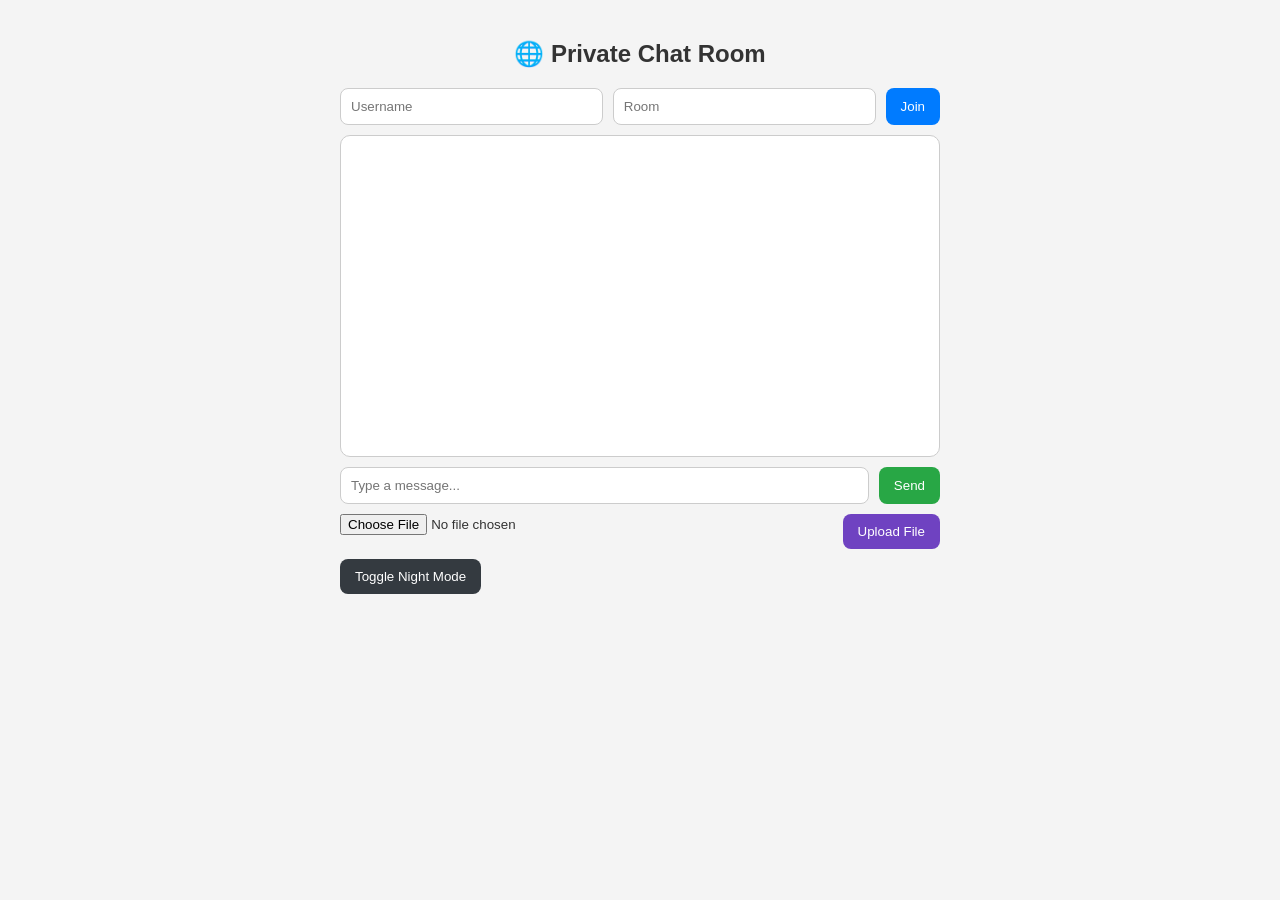
==== templates/index.html @ f73168be "Initial commit" ====
<!DOCTYPE html>
<html>
<head>
    <title>Private Chat Room</title>
    <script src="https://cdn.socket.io/4.0.0/socket.io.min.js"></script>
    <meta name="viewport" content="width=device-width, initial-scale=1">
</head>
<body style="margin:0; font-family:Arial,sans-serif; background-color:#f4f4f4; color:#333;">
    <div id="container" style="padding:20px; max-width:600px; margin:auto;">
        <h2 style="text-align:center;">🌐 Private Chat Room</h2>
        <div style="display:flex; gap:10px; margin-bottom:10px;">
            <input id="username" placeholder="Username" style="flex:1; padding:10px; border:1px solid #ccc; border-radius:8px;">
            <input id="room" placeholder="Room" style="flex:1; padding:10px; border:1px solid #ccc; border-radius:8px;">
            <button onclick="joinRoom()" style="padding:10px 15px; border:none; background-color:#007bff; color:white; border-radius:8px;">Join</button>
        </div>

        <div id="chat" style="height:300px; overflow-y:auto; background:white; padding:10px; border-radius:10px; border:1px solid #ccc; margin-bottom:10px;"></div>

        <div style="display:flex; gap:10px; margin-bottom:10px;">
            <input id="message" placeholder="Type a message..." style="flex:1; padding:10px; border:1px solid #ccc; border-radius:8px;">
            <button onclick="sendMessage()" style="padding:10px 15px; border:none; background-color:#28a745; color:white; border-radius:8px;">Send</button>
        </div>

        <div style="display:flex; gap:10px; margin-bottom:10px;">
            <input type="file" id="fileInput" style="flex:1;">
            <button onclick="uploadFile()" style="padding:10px 15px; border:none; background-color:#6f42c1; color:white; border-radius:8px;">Upload File</button>
        </div>

        <button onclick="toggleDarkMode()" style="padding:10px 15px; border:none; background-color:#343a40; color:white; border-radius:8px;">Toggle Night Mode</button>
    </div>

    <script>
        const socket = io();
        let currentRoom = "";
        let username = "";

        function joinRoom() {
            username = document.getElementById("username").value;
            currentRoom = document.getElementById("room").value;
            if (username && currentRoom) {
                socket.emit("join", { username, room: currentRoom });
            }
        }

        function sendMessage() {
            const message = document.getElementById("message").value;
            if (message && currentRoom && username) {
                socket.emit("private_message", { username, message, room: currentRoom });
                document.getElementById("message").value = "";
            }
        }

        function uploadFile() {
            const fileInput = document.getElementById("fileInput");
            const file = fileInput.files[0];
            if (!file) return alert("No file selected");

            const reader = new FileReader();
            reader.onload = function(e) {
                const base64 = e.target.result;
                socket.emit("private_message", {
                    username,
                    message: `<a href="${base64}" download="${file.name}">📁 ${file.name}</a>`,
                    room: currentRoom
                });
            };
            reader.readAsDataURL(file);
        }

        socket.on("private_message", data => {
            const chat = document.getElementById("chat");
            const div = document.createElement("div");
            div.innerHTML = `<strong>${data.username}:</strong> ${data.message}`;
            div.style.marginBottom = "5px";
            chat.appendChild(div);
            chat.scrollTop = chat.scrollHeight;
        });

        function toggleDarkMode() {
            const body = document.body;
            const currentBg = body.style.backgroundColor;
            const dark = currentBg !== "rgb(34, 34, 34)";
            body.style.backgroundColor = dark ? "#222" : "#f4f4f4";
            body.style.color = dark ? "#f4f4f4" : "#333";
            document.getElementById("chat").style.backgroundColor = dark ? "#333" : "#fff";
            document.getElementById("chat").style.color = dark ? "#fff" : "#000";
        }
    </script>
</body>
</html>
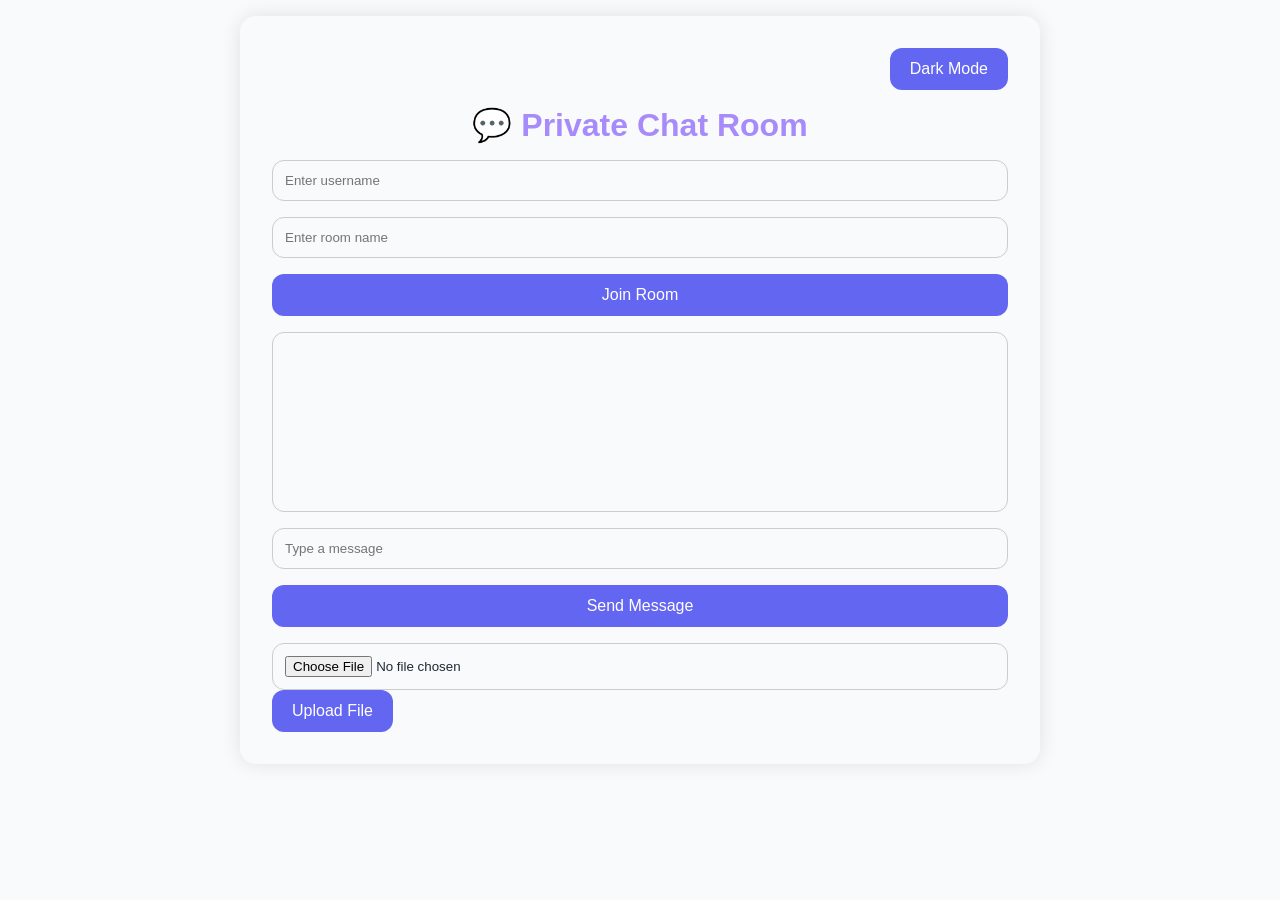
==== commit 687f2c2c: "Fix: Added CORS and eventlet support" ====
--- a/templates/index.html
+++ b/templates/index.html
@@ -1,92 +1,192 @@
 <!DOCTYPE html>
-<html>
+<html lang="en">
 <head>
+    <meta charset="UTF-8">
+    <meta name="viewport" content="width=device-width, initial-scale=1.0">
     <title>Private Chat Room</title>
-    <script src="https://cdn.socket.io/4.0.0/socket.io.min.js"></script>
-    <meta name="viewport" content="width=device-width, initial-scale=1">
-</head>
-<body style="margin:0; font-family:Arial,sans-serif; background-color:#f4f4f4; color:#333;">
-    <div id="container" style="padding:20px; max-width:600px; margin:auto;">
-        <h2 style="text-align:center;">🌐 Private Chat Room</h2>
-        <div style="display:flex; gap:10px; margin-bottom:10px;">
-            <input id="username" placeholder="Username" style="flex:1; padding:10px; border:1px solid #ccc; border-radius:8px;">
-            <input id="room" placeholder="Room" style="flex:1; padding:10px; border:1px solid #ccc; border-radius:8px;">
-            <button onclick="joinRoom()" style="padding:10px 15px; border:none; background-color:#007bff; color:white; border-radius:8px;">Join</button>
-        </div>
+    <script src="https://cdn.socket.io/4.7.2/socket.io.min.js"></script>
+    <style>
+        :root {
+            --bg-color: #f9fafb;
+            --text-color: #1f2937;
+            --button-bg: #6366f1;
+            --button-text: #ffffff;
+            --accent: #a78bfa;
+            --hover-glow: 0 0 12px rgba(167, 139, 250, 0.6);
+        }
 
-        <div id="chat" style="height:300px; overflow-y:auto; background:white; padding:10px; border-radius:10px; border:1px solid #ccc; margin-bottom:10px;"></div>
+        body.dark-mode {
+            --bg-color: #111827;
+            --text-color: #f3f4f6;
+            --button-bg: #8b5cf6;
+            --button-text: #ffffff;
+            --accent: #d8b4fe;
+            --hover-glow: 0 0 12px rgba(216, 180, 254, 0.6);
+        }
 
-        <div style="display:flex; gap:10px; margin-bottom:10px;">
-            <input id="message" placeholder="Type a message..." style="flex:1; padding:10px; border:1px solid #ccc; border-radius:8px;">
-            <button onclick="sendMessage()" style="padding:10px 15px; border:none; background-color:#28a745; color:white; border-radius:8px;">Send</button>
-        </div>
+        * {
+            box-sizing: border-box;
+            scroll-behavior: smooth;
+        }
 
-        <div style="display:flex; gap:10px; margin-bottom:10px;">
-            <input type="file" id="fileInput" style="flex:1;">
-            <button onclick="uploadFile()" style="padding:10px 15px; border:none; background-color:#6f42c1; color:white; border-radius:8px;">Upload File</button>
-        </div>
+        body {
+            font-family: 'Segoe UI', Tahoma, Geneva, Verdana, sans-serif;
+            background-color: var(--bg-color);
+            color: var(--text-color);
+            margin: 0;
+            padding: 1rem;
+            transition: background-color 0.4s ease, color 0.4s ease;
+        }
 
-        <button onclick="toggleDarkMode()" style="padding:10px 15px; border:none; background-color:#343a40; color:white; border-radius:8px;">Toggle Night Mode</button>
-    </div>
+        .container {
+            max-width: 800px;
+            margin: auto;
+            padding: 2rem;
+            background-color: var(--bg-color);
+            border-radius: 1rem;
+            box-shadow: 0 0 20px rgba(0,0,0,0.1);
+            display: flex;
+            flex-direction: column;
+            gap: 1rem;
+        }
 
-    <script>
-        const socket = io();
-        let currentRoom = "";
-        let username = "";
+        h2 {
+            text-align: center;
+            margin: 0;
+            font-size: 2rem;
+            color: var(--accent);
+            transition: color 0.3s;
+        }
 
-        function joinRoom() {
-            username = document.getElementById("username").value;
-            currentRoom = document.getElementById("room").value;
-            if (username && currentRoom) {
-                socket.emit("join", { username, room: currentRoom });
+        input[type=text], input[type=file], textarea {
+            padding: 0.75rem;
+            border: 1px solid #ccc;
+            border-radius: 0.75rem;
+            width: 100%;
+            background-color: var(--bg-color);
+            color: var(--text-color);
+            transition: border 0.3s;
+        }
+
+        input[type=text]:focus, textarea:focus {
+            outline: none;
+            border-color: var(--accent);
+        }
+
+        textarea {
+            height: 180px;
+            resize: none;
+            overflow-y: auto;
+        }
+
+        button {
+            background-color: var(--button-bg);
+            color: var(--button-text);
+            border: none;
+            padding: 0.75rem 1.25rem;
+            border-radius: 0.75rem;
+            cursor: pointer;
+            font-size: 1rem;
+            transition: background-color 0.3s, box-shadow 0.3s;
+        }
+
+        button:hover {
+            box-shadow: var(--hover-glow);
+        }
+
+        .toggle-mode {
+            align-self: flex-end;
+        }
+
+        @media (max-width: 600px) {
+            .container {
+                padding: 1rem;
+            }
+
+            h2 {
+                font-size: 1.5rem;
+            }
+
+            button {
+                width: 100%;
             }
         }
+    </style>
+</head>
+<body>
+<div class="container">
+    <button class="toggle-mode" id="toggleBtn" onclick="toggleMode()">Dark Mode</button>
+    <h2>💬 Private Chat Room</h2>
+    <input id="username" type="text" placeholder="Enter username">
+    <input id="room" type="text" placeholder="Enter room name">
+    <button onclick="joinRoom()">Join Room</button>
+    <textarea id="chat" readonly></textarea>
+    <input id="message" type="text" placeholder="Type a message">
+    <button onclick="sendMessage()">Send Message</button>
+    <form id="uploadForm" enctype="multipart/form-data">
+        <input id="file" type="file" name="file">
+        <button type="submit">Upload File</button>
+    </form>
+</div>
 
-        function sendMessage() {
-            const message = document.getElementById("message").value;
-            if (message && currentRoom && username) {
-                socket.emit("private_message", { username, message, room: currentRoom });
-                document.getElementById("message").value = "";
-            }
+<script>
+    const socket = io();
+    let room = "";
+    let username = "";
+
+    function joinRoom() {
+        username = document.getElementById("username").value.trim();
+        room = document.getElementById("room").value.trim();
+        if (!username || !room) return alert("Enter username and room name");
+        socket.emit("join", { username, room });
+    }
+
+    function sendMessage() {
+        const msg = document.getElementById("message").value.trim();
+        if (msg) {
+            socket.emit("private_message", { username, room, message: msg });
+            document.getElementById("message").value = "";
         }
+    }
 
-        function uploadFile() {
-            const fileInput = document.getElementById("fileInput");
-            const file = fileInput.files[0];
-            if (!file) return alert("No file selected");
+    socket.on("private_message", data => {
+        const chat = document.getElementById("chat");
+        chat.value += `${data.username}: ${data.message}\n`;
+        chat.scrollTop = chat.scrollHeight;
+    });
 
-            const reader = new FileReader();
-            reader.onload = function(e) {
-                const base64 = e.target.result;
-                socket.emit("private_message", {
-                    username,
-                    message: `<a href="${base64}" download="${file.name}">📁 ${file.name}</a>`,
-                    room: currentRoom
-                });
-            };
-            reader.readAsDataURL(file);
-        }
+    document.getElementById("uploadForm").addEventListener("submit", function(e) {
+        e.preventDefault();
+        const fileInput = document.getElementById("file");
+        const file = fileInput.files[0];
+        const formData = new FormData();
+        formData.append("file", file);
 
-        socket.on("private_message", data => {
-            const chat = document.getElementById("chat");
-            const div = document.createElement("div");
-            div.innerHTML = `<strong>${data.username}:</strong> ${data.message}`;
-            div.style.marginBottom = "5px";
-            chat.appendChild(div);
-            chat.scrollTop = chat.scrollHeight;
-        });
+        fetch("/upload", {
+            method: "POST",
+            body: formData
+        })
+        .then(res => res.json())
+        .then(data => {
+            socket.emit("private_message", {
+                username,
+                room,
+                message: `Shared a file: ${location.origin}${data.url}`
+            });
+        })
+        .catch(() => alert("Upload failed."));
+    });
 
-        function toggleDarkMode() {
-            const body = document.body;
-            const currentBg = body.style.backgroundColor;
-            const dark = currentBg !== "rgb(34, 34, 34)";
-            body.style.backgroundColor = dark ? "#222" : "#f4f4f4";
-            body.style.color = dark ? "#f4f4f4" : "#333";
-            document.getElementById("chat").style.backgroundColor = dark ? "#333" : "#fff";
-            document.getElementById("chat").style.color = dark ? "#fff" : "#000";
-        }
-    </script>
+    function toggleMode() {
+    const body = document.body;
+    const toggleBtn = document.getElementById("toggleBtn");
+    body.classList.toggle("dark-mode");
+    toggleBtn.textContent = body.classList.contains("dark-mode") ? "🌞Day Mode" : "🌙Dark Mode";
+}
+</script>
 </body>
 </html>
+    
 
 
+
